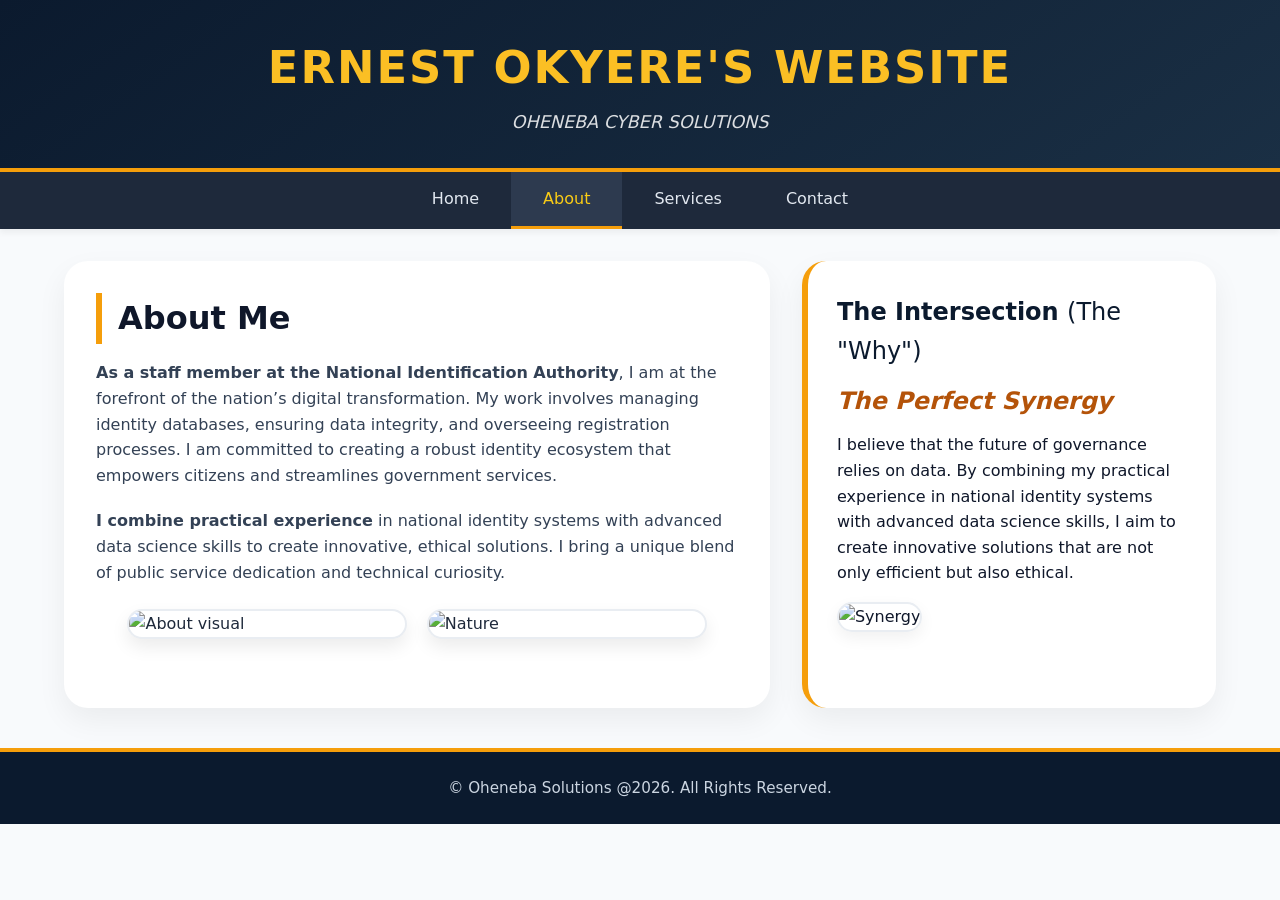
==== about.html @ 90a42e2b "initial commit" ====
<!-- ========== about.html ========== -->
<!DOCTYPE html>
<html lang="en">
<head>
  <meta charset="UTF-8" />
  <meta name="viewport" content="width=device-width, initial-scale=1.0"/>
  <title>OKYERE ERNEST | About</title>
  <link rel="stylesheet" href="style.css" />
  <link rel="stylesheet" href="https://cdnjs.cloudflare.com/ajax/libs/font-awesome/6.0.0-beta3/css/all.min.css" />
</head>
<body>

<header>
  <h1><b>ERNEST OKYERE'S WEBSITE</b></h1>
  <p><i>OHENEBA CYBER SOLUTIONS</i></p>
</header>

<nav>
  <ul>
    <li><a href="index.html">Home</a></li>
    <li><a href="about.html" class="active">About</a></li>
    <li><a href="services.html">Services</a></li>
    <li><a href="contact.html">Contact</a></li>
  </ul>
</nav>

<div class="container">
  <main>
    <h2>About Me</h2>
    <p><strong>As a staff member at the National Identification Authority</strong>, I am at the forefront of the nation’s digital transformation. My work involves managing identity databases, ensuring data integrity, and overseeing registration processes. I am committed to creating a robust identity ecosystem that empowers citizens and streamlines government services.</p>
    <p><strong>I combine practical experience</strong> in national identity systems with advanced data science skills to create innovative, ethical solutions. I bring a unique blend of public service dedication and technical curiosity.</p>
    <div class="img-grid" style="margin-top:1.5rem;">
      <img src="C:\Users\MRW1486\Desktop\yesu\msc\msc 2nd sem\Web Dev't\New Project\a project\e.jpg" alt="About visual" />
	  <img src="C:\Users\MRW1486\Desktop\yesu\msc\msc 2nd sem\Web Dev't\New Project\a project\M.jpg" alt="Nature"
    </div>
  </main>

  <aside>
    <h3>The Intersection <span style="font-weight:300;">(The "Why")</span></h3>
    <h3><i>The Perfect Synergy</i></h3>
    <p>I believe that the future of governance relies on data. By combining my practical experience in national identity systems with advanced data science skills, I aim to create innovative solutions that are not only efficient but also ethical.</p>
    <img src="C:\Users\MRW1486\Desktop\yesu\msc\msc 2nd sem\Web Dev't\New Project\a project\kk.png" alt="Synergy" class="aside-image" />
  </aside>
</div>

<footer>
  <p>&copy; Oheneba Solutions @2026. All Rights Reserved.</p>
</footer>

<script src="script.js" defer></script>
</body>
</html>
---- style.css ----
/* ========== style.css ========== */
* {
  margin: 0;
  padding: 0;
  box-sizing: border-box;
}

body {
  font-family: 'Segoe UI', Roboto, system-ui, sans-serif;
  background: #f8fafc;
  color: #1e293b;
  line-height: 1.6;
}

/* ----- header & nav ----- */
header {
  background: linear-gradient(145deg, #0b1a2e, #1a2f44);
  color: #fff;
  padding: 2rem 1.5rem;
  text-align: center;
  border-bottom: 4px solid #f59e0b;
  box-shadow: 0 4px 12px rgba(0,0,0,0.1);
}
header h1 {
  font-size: 2.8rem;
  letter-spacing: 2px;
  font-weight: 700;
}
header h1 b { color: #fbbf24; }
header p {
  font-size: 1.1rem;
  opacity: 0.85;
  margin-top: 0.25rem;
}

nav {
  background: #1e293b;
  box-shadow: 0 4px 6px rgba(0,0,0,0.05);
}
nav ul {
  display: flex;
  justify-content: center;
  flex-wrap: wrap;
  list-style: none;
  max-width: 1100px;
  margin: 0 auto;
}
nav ul li a {
  display: block;
  color: #e2e8f0;
  text-decoration: none;
  padding: 0.9rem 2rem;
  font-weight: 500;
  transition: 0.2s;
  border-bottom: 3px solid transparent;
}
nav ul li a:hover,
nav ul li a.active {
  background: #2d3a4f;
  color: #facc15;
  border-bottom-color: #f59e0b;
}

/* ----- container ----- */
.container {
  display: flex;
  gap: 2rem;
  max-width: 1200px;
  margin: 2rem auto;
  padding: 0 1.5rem;
}

main {
  flex: 2.2;
  background: #ffffff;
  padding: 2rem 2rem 2.5rem;
  border-radius: 24px;
  box-shadow: 0 12px 30px rgba(0, 0, 0, 0.06);
}
main h2 {
  font-size: 2rem;
  font-weight: 600;
  margin-bottom: 1rem;
  color: #0f172a;
  border-left: 6px solid #f59e0b;
  padding-left: 1rem;
}
main p {
  margin-bottom: 1.25rem;
  color: #334155;
}

/* image grid */
.img-grid {
  display: flex;
  flex-wrap: wrap;
  gap: 1.2rem;
  margin: 1.5rem 0 1.8rem;
  justify-content: center;
}
.img-grid img {
  width: 100%;
  max-width: 280px;
  height: auto;
  border-radius: 20px;
  box-shadow: 0 8px 18px rgba(0,0,0,0.08);
  transition: transform 0.25s ease, box-shadow 0.3s;
  border: 2px solid #e9edf2;
  background: #fff;
  object-fit: cover;
}
.img-grid img:hover {
  transform: scale(1.02);
  box-shadow: 0 14px 28px rgba(0,0,0,0.12);
}

/* aside */
aside {
  flex: 1.2;
  background: #ffffff;
  padding: 2rem 1.8rem;
  border-radius: 24px;
  box-shadow: 0 12px 30px rgba(0, 0, 0, 0.06);
  border-left: 6px solid #f59e0b;
  color: #0f172a;
}
aside h3 {
  font-size: 1.5rem;
  font-weight: 700;
  margin-bottom: 0.75rem;
  color: #0b1a2e;
}
aside h3 i, aside h3 u {
  color: #b45309;
}
.bio-highlight {
  background: #fef9e7;
  padding: 1rem 1.2rem;
  border-radius: 16px;
  margin: 1rem 0 1.5rem;
  border-left: 4px solid #f59e0b;
  font-style: italic;
}
.info-list {
  list-style: none;
  margin-top: 1.5rem;
}
.info-list li {
  display: flex;
  align-items: center;
  gap: 0.75rem;
  padding: 0.6rem 0;
  border-bottom: 1px solid #eef2f6;
  font-size: 0.98rem;
}
.info-list li i {
  width: 1.6rem;
  color: #f59e0b;
  font-size: 1.1rem;
}
.info-list a {
  color: #1e293b;
  text-decoration: none;
  font-weight: 500;
}
.info-list a:hover { color: #d97706; }

/* button */
.btn {
  background: #f59e0b;
  border: none;
  color: #0f172a;
  font-weight: 600;
  padding: 0.7rem 2rem;
  border-radius: 40px;
  font-size: 1rem;
  cursor: pointer;
  transition: 0.2s;
  box-shadow: 0 4px 8px rgba(245, 158, 11, 0.3);
  display: inline-flex;
  align-items: center;
  gap: 8px;
}
.btn:hover {
  background: #d97706;
  transform: translateY(-3px);
  box-shadow: 0 8px 16px rgba(245, 158, 11, 0.4);
}

/* form */
form {
  display: flex;
  flex-direction: column;
  gap: 1rem;
  margin-top: 0.5rem;
}
input, textarea {
  padding: 0.8rem 1rem;
  border: 1px solid #d1d9e6;
  border-radius: 30px;
  font-size: 1rem;
  transition: 0.2s;
  background: #f9fafc;
}
input:focus, textarea:focus {
  outline: 2px solid #f59e0b;
  border-color: transparent;
  background: #fff;
}
textarea { border-radius: 20px; }

/* services list */
.service-list {
  list-style: none;
  display: flex;
  flex-wrap: wrap;
  gap: 0.8rem 1.8rem;
  margin: 1rem 0;
}
.service-list li {
  background: #f1f5f9;
  padding: 0.3rem 1.2rem;
  border-radius: 40px;
  font-weight: 500;
  color: #0f172a;
}
.service-list li::before { content: "✨ "; }

.aside-image {
  width: 100%;
  border-radius: 20px;
  margin: 1rem 0 0.5rem;
  box-shadow: 0 6px 16px rgba(0,0,0,0.06);
  border: 2px solid #e9edf2;
}

/* footer */
footer {
  background: #0b1a2e;
  color: #cbd5e1;
  text-align: center;
  padding: 1.5rem;
  margin-top: 2.5rem;
  border-top: 4px solid #f59e0b;
  font-size: 0.95rem;
}
footer span { color: #fbbf24; }

/* responsive */
@media (max-width: 860px) {
  .container { flex-direction: column; }
  aside { border-left: none; border-top: 6px solid #f59e0b; }
  .img-grid img { max-width: 100%; }
  nav ul li a { padding: 0.8rem 1.2rem; }
}
@media (max-width: 480px) {
  header h1 { font-size: 2rem; }
  main { padding: 1.5rem; }
}
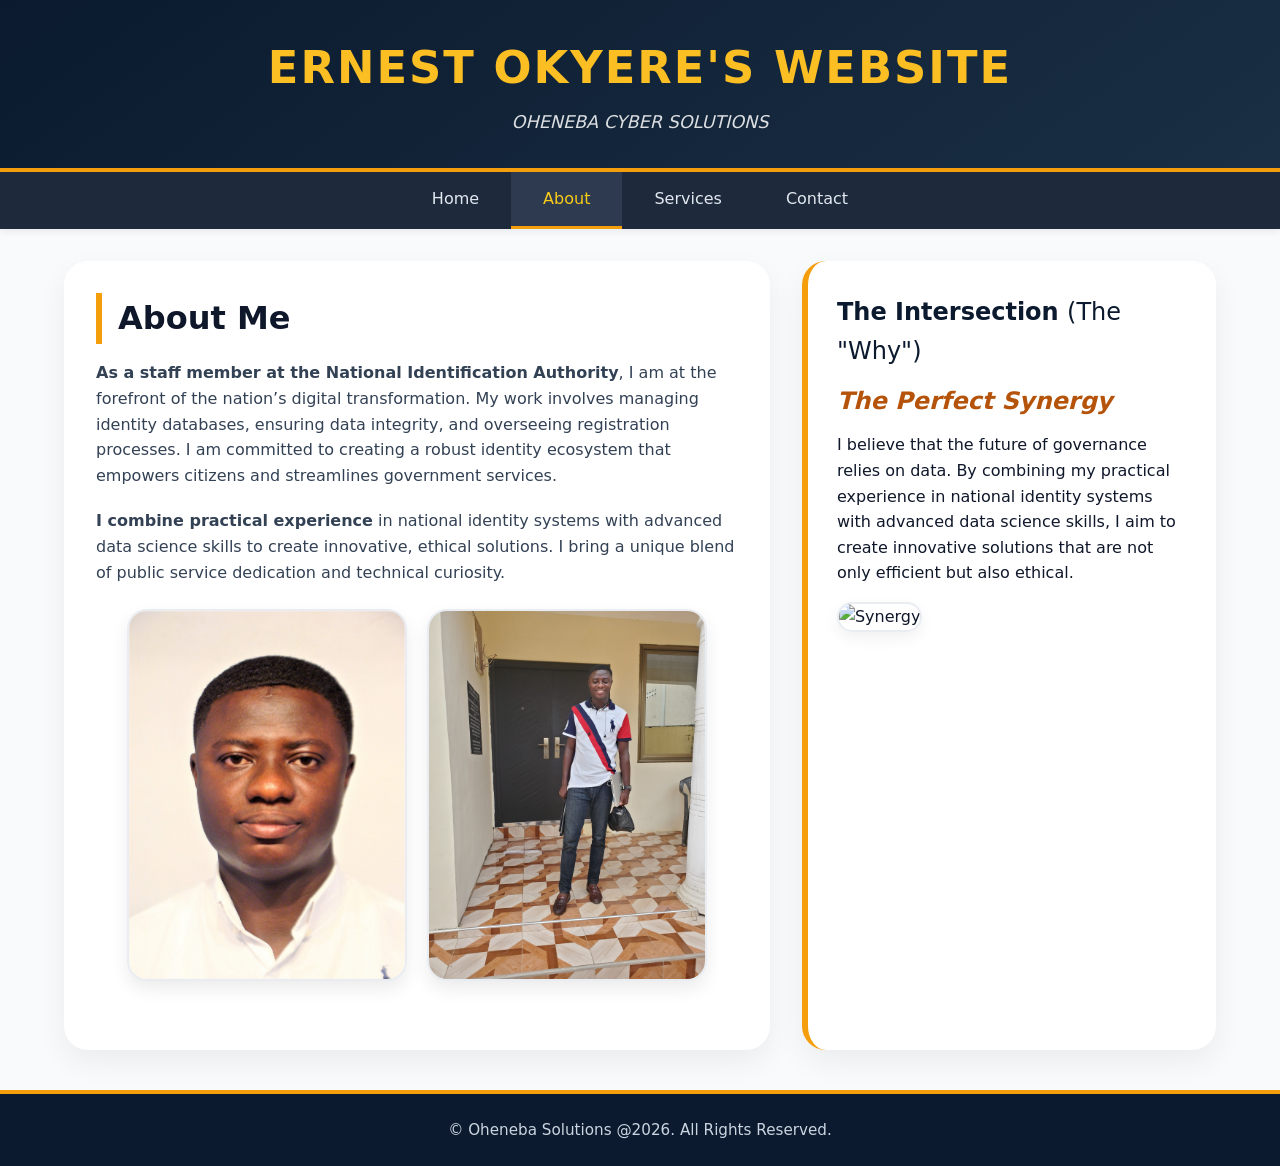
==== commit fba711e0: "first changes" ====
--- a/about.html
+++ b/about.html
@@ -30,8 +30,8 @@
     <p><strong>As a staff member at the National Identification Authority</strong>, I am at the forefront of the nation’s digital transformation. My work involves managing identity databases, ensuring data integrity, and overseeing registration processes. I am committed to creating a robust identity ecosystem that empowers citizens and streamlines government services.</p>
     <p><strong>I combine practical experience</strong> in national identity systems with advanced data science skills to create innovative, ethical solutions. I bring a unique blend of public service dedication and technical curiosity.</p>
     <div class="img-grid" style="margin-top:1.5rem;">
-      <img src="C:\Users\MRW1486\Desktop\yesu\msc\msc 2nd sem\Web Dev't\New Project\a project\e.jpg" alt="About visual" />
-	  <img src="C:\Users\MRW1486\Desktop\yesu\msc\msc 2nd sem\Web Dev't\New Project\a project\M.jpg" alt="Nature"
+      <img src="e.jpg" alt="About visual" />
+	  <img src="M.jpg" alt="Nature"
     </div>
   </main>
 
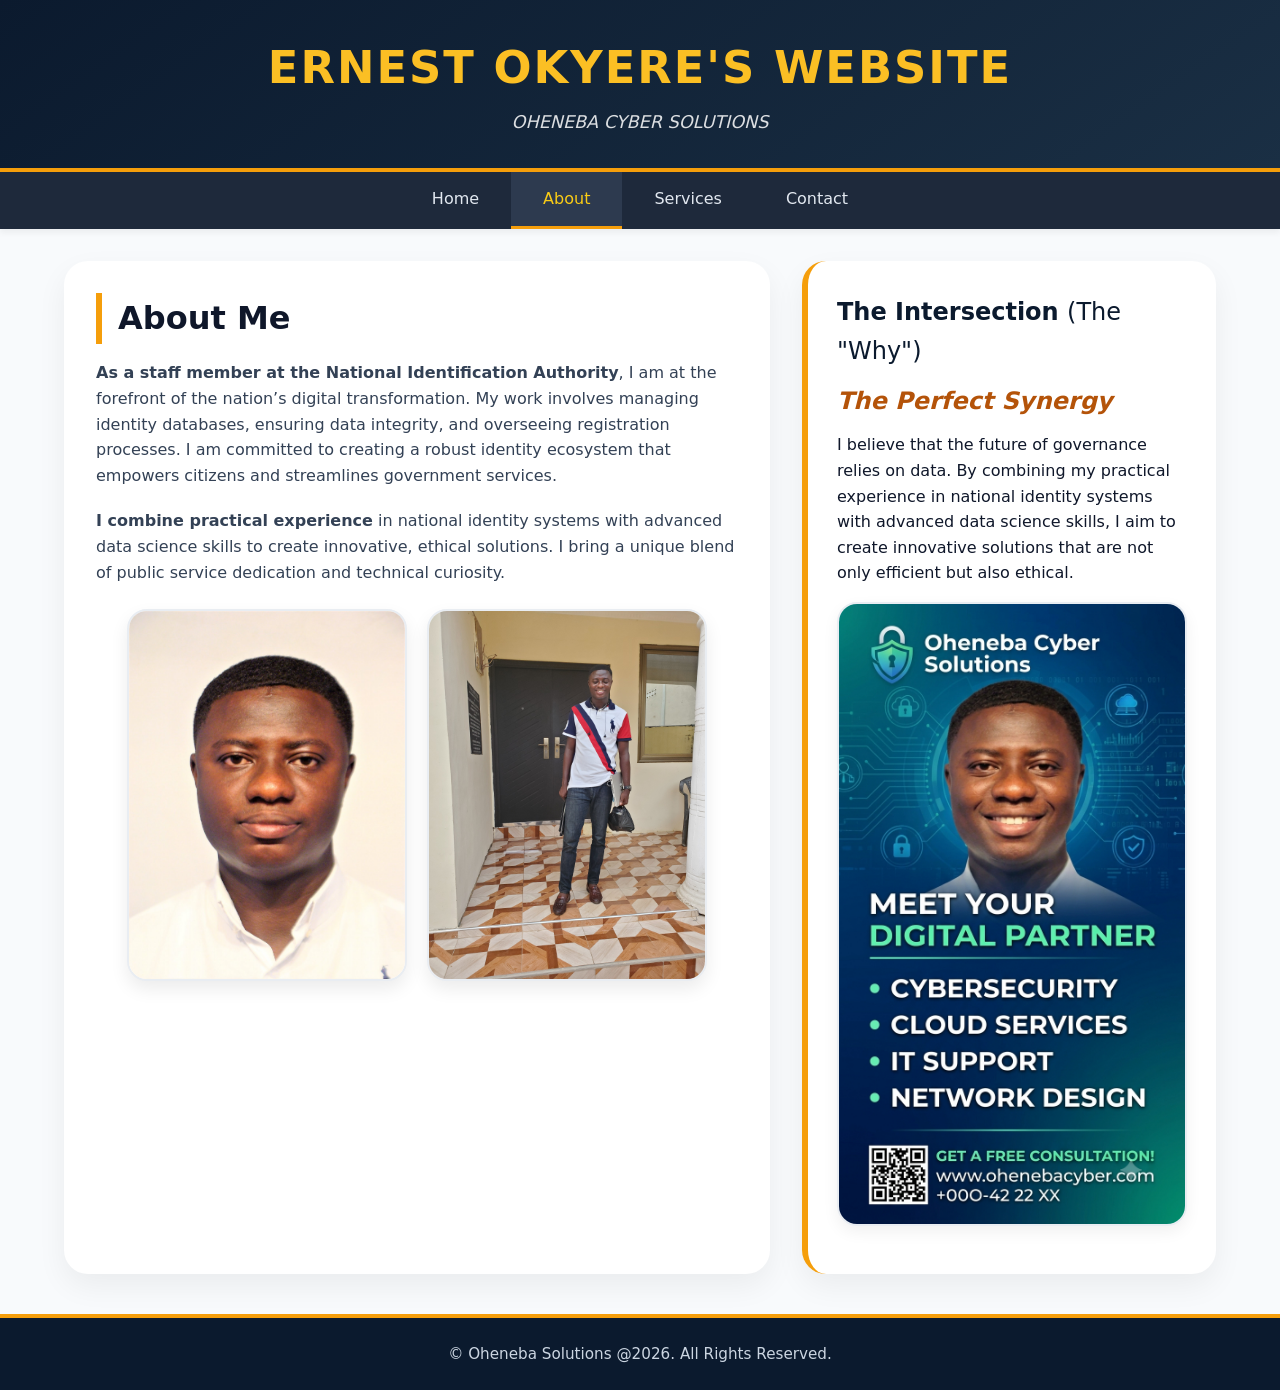
==== commit 36596ac3: "images update" ====
--- a/about.html
+++ b/about.html
@@ -39,7 +39,7 @@
     <h3>The Intersection <span style="font-weight:300;">(The "Why")</span></h3>
     <h3><i>The Perfect Synergy</i></h3>
     <p>I believe that the future of governance relies on data. By combining my practical experience in national identity systems with advanced data science skills, I aim to create innovative solutions that are not only efficient but also ethical.</p>
-    <img src="C:\Users\MRW1486\Desktop\yesu\msc\msc 2nd sem\Web Dev't\New Project\a project\kk.png" alt="Synergy" class="aside-image" />
+    <img src="kk.png" alt="Synergy" class="aside-image" />
   </aside>
 </div>
 
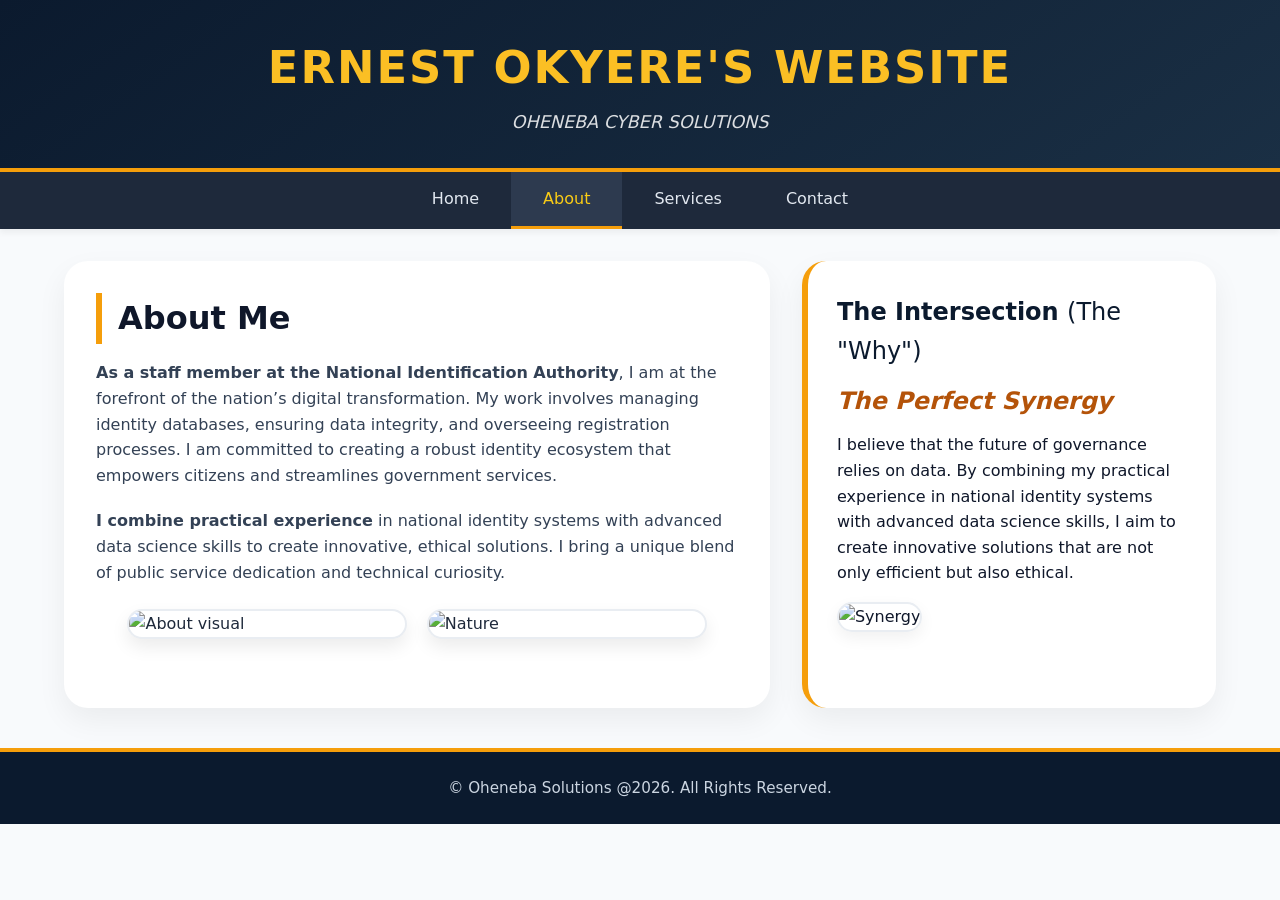
==== commit 954d6ff3: "contact update" ====
--- a/about.html
+++ b/about.html
@@ -30,8 +30,8 @@
     <p><strong>As a staff member at the National Identification Authority</strong>, I am at the forefront of the nation’s digital transformation. My work involves managing identity databases, ensuring data integrity, and overseeing registration processes. I am committed to creating a robust identity ecosystem that empowers citizens and streamlines government services.</p>
     <p><strong>I combine practical experience</strong> in national identity systems with advanced data science skills to create innovative, ethical solutions. I bring a unique blend of public service dedication and technical curiosity.</p>
     <div class="img-grid" style="margin-top:1.5rem;">
-      <img src="e.jpg" alt="About visual" />
-	  <img src="M.jpg" alt="Nature"
+      <img src="C:\Users\MRW1486\Desktop\yesu\msc\msc 2nd sem\Web Dev't\New Project\a project\e.jpg" alt="About visual" />
+	  <img src="C:\Users\MRW1486\Desktop\yesu\msc\msc 2nd sem\Web Dev't\New Project\a project\M.jpg" alt="Nature"
     </div>
   </main>
 
@@ -39,7 +39,7 @@
     <h3>The Intersection <span style="font-weight:300;">(The "Why")</span></h3>
     <h3><i>The Perfect Synergy</i></h3>
     <p>I believe that the future of governance relies on data. By combining my practical experience in national identity systems with advanced data science skills, I aim to create innovative solutions that are not only efficient but also ethical.</p>
-    <img src="kk.png" alt="Synergy" class="aside-image" />
+    <img src="C:\Users\MRW1486\Desktop\yesu\msc\msc 2nd sem\Web Dev't\New Project\a project\kk.png" alt="Synergy" class="aside-image" />
   </aside>
 </div>
 
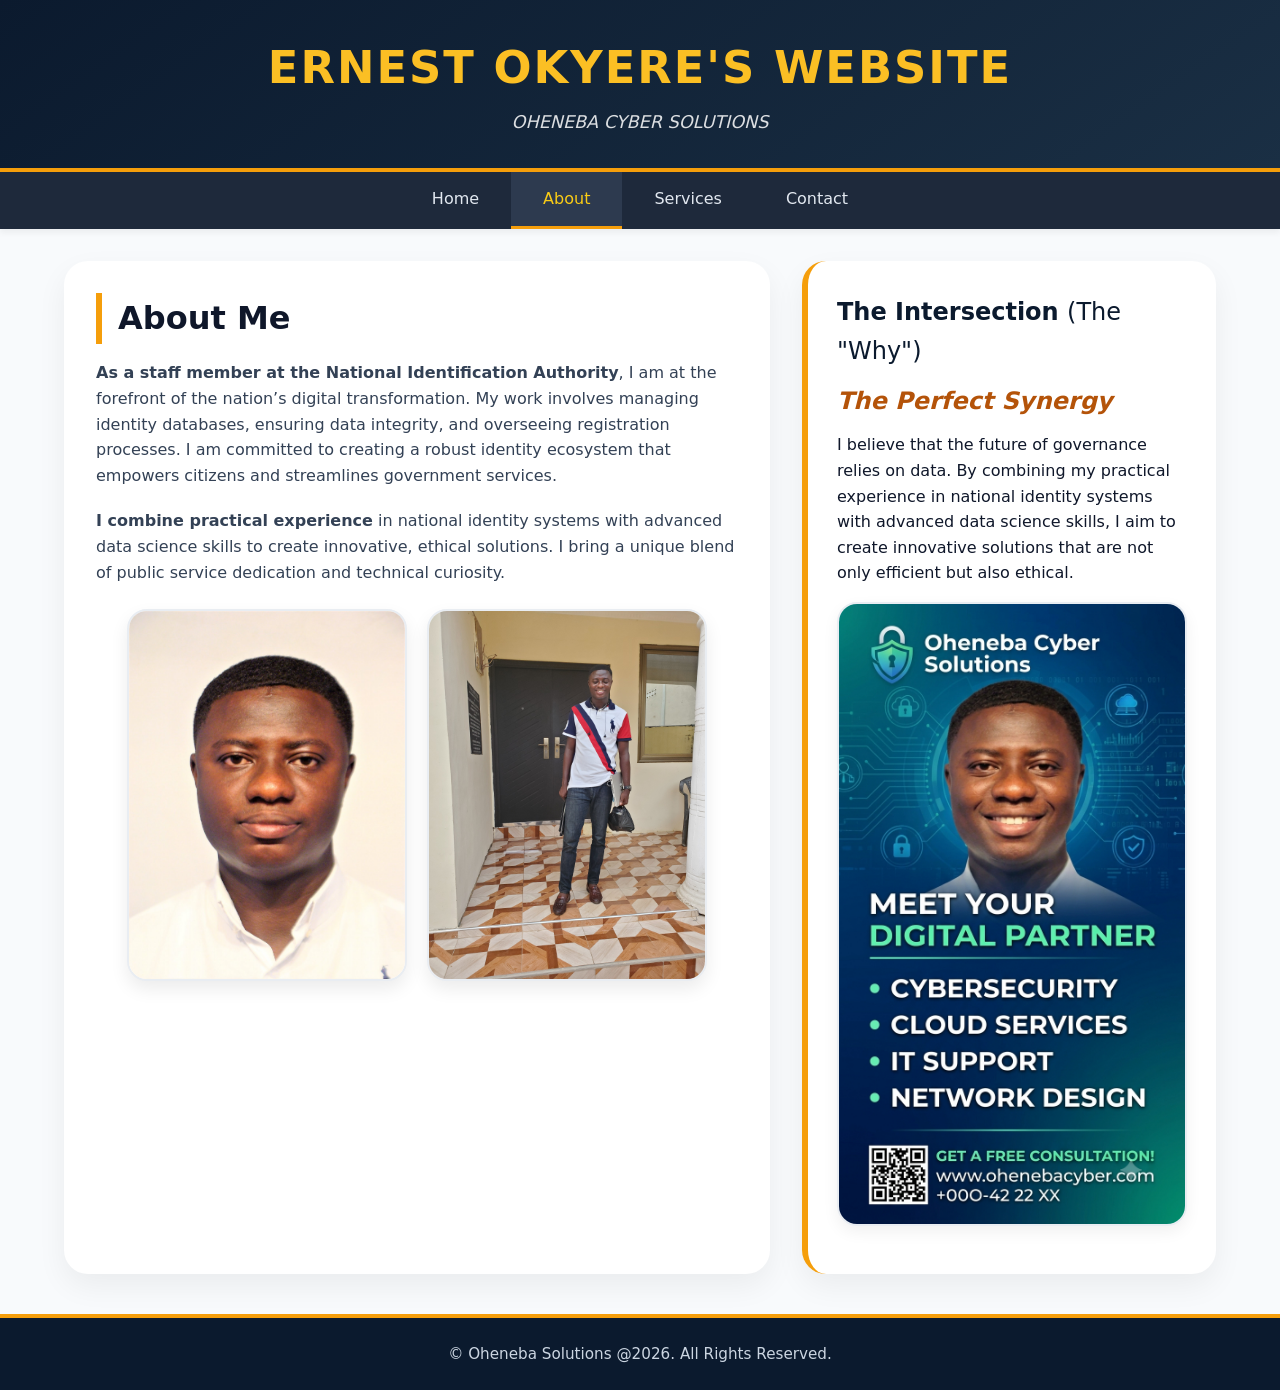
==== commit c15288ce: "Media files update" ====
--- a/about.html
+++ b/about.html
@@ -30,8 +30,8 @@
     <p><strong>As a staff member at the National Identification Authority</strong>, I am at the forefront of the nation’s digital transformation. My work involves managing identity databases, ensuring data integrity, and overseeing registration processes. I am committed to creating a robust identity ecosystem that empowers citizens and streamlines government services.</p>
     <p><strong>I combine practical experience</strong> in national identity systems with advanced data science skills to create innovative, ethical solutions. I bring a unique blend of public service dedication and technical curiosity.</p>
     <div class="img-grid" style="margin-top:1.5rem;">
-      <img src="C:\Users\MRW1486\Desktop\yesu\msc\msc 2nd sem\Web Dev't\New Project\a project\e.jpg" alt="About visual" />
-	  <img src="C:\Users\MRW1486\Desktop\yesu\msc\msc 2nd sem\Web Dev't\New Project\a project\M.jpg" alt="Nature"
+      <img src="e.jpg" alt="About visual" />
+	  <img src="M.jpg" alt="Nature"
     </div>
   </main>
 
@@ -39,7 +39,7 @@
     <h3>The Intersection <span style="font-weight:300;">(The "Why")</span></h3>
     <h3><i>The Perfect Synergy</i></h3>
     <p>I believe that the future of governance relies on data. By combining my practical experience in national identity systems with advanced data science skills, I aim to create innovative solutions that are not only efficient but also ethical.</p>
-    <img src="C:\Users\MRW1486\Desktop\yesu\msc\msc 2nd sem\Web Dev't\New Project\a project\kk.png" alt="Synergy" class="aside-image" />
+    <img src="kk.png" alt="Synergy" class="aside-image" />
   </aside>
 </div>
 
